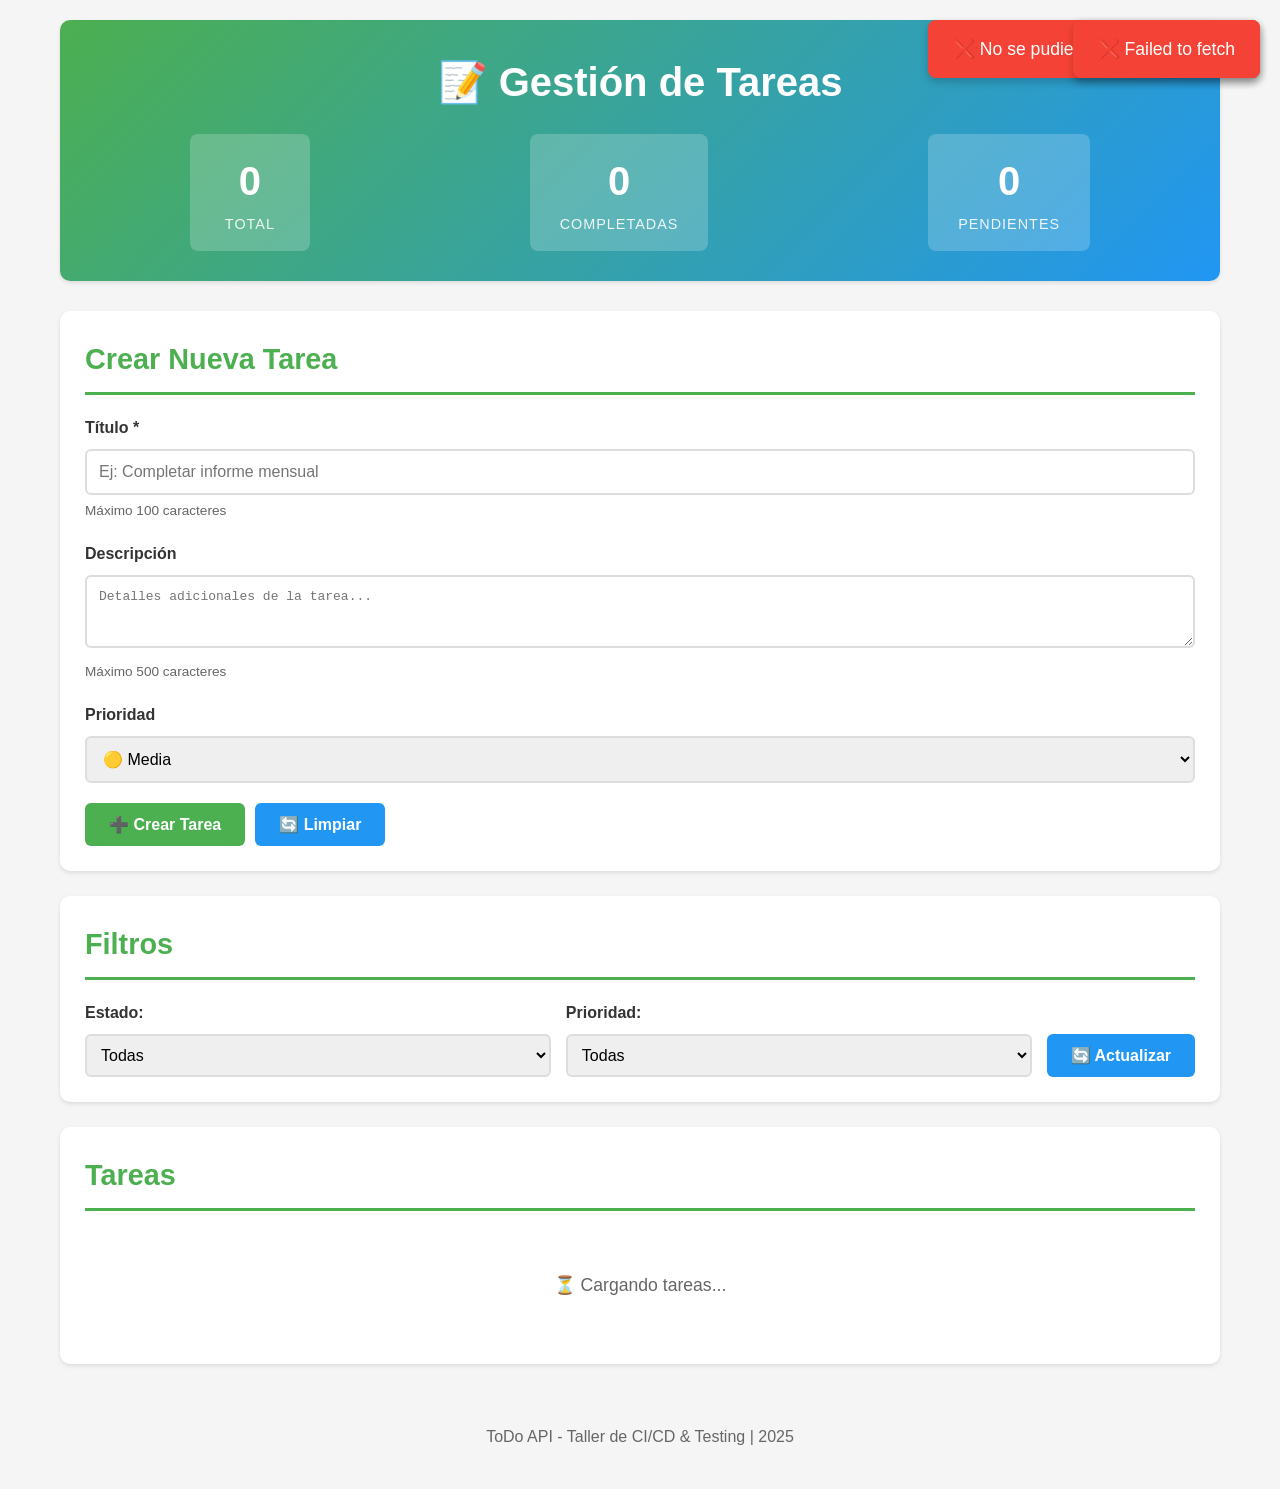
==== frontend/index.html @ 9ed6bc13 "Chore: Project" ====
<!DOCTYPE html>
<html lang="es">
<head>
    <meta charset="UTF-8">
    <meta name="viewport" content="width=device-width, initial-scale=1.0">
    <title>ToDo API - Gestión de Tareas</title>
    <link rel="stylesheet" href="css/style.css">
</head>
<body>
    <div class="container">
        <!-- Header -->
        <header class="header">
            <h1>📝 Gestión de Tareas</h1>
            <div id="stats" class="stats">
                <div class="stat-item">
                    <span class="stat-value" id="total-tasks">0</span>
                    <span class="stat-label">Total</span>
                </div>
                <div class="stat-item">
                    <span class="stat-value" id="completed-tasks">0</span>
                    <span class="stat-label">Completadas</span>
                </div>
                <div class="stat-item">
                    <span class="stat-value" id="pending-tasks">0</span>
                    <span class="stat-label">Pendientes</span>
                </div>
            </div>
        </header>

        <!-- Task Form -->
        <section class="task-form-section">
            <h2>Crear Nueva Tarea</h2>
            <form id="task-form">
                <div class="form-group">
                    <label for="task-title">Título *</label>
                    <input 
                        type="text" 
                        id="task-title" 
                        name="title" 
                        placeholder="Ej: Completar informe mensual"
                        required
                        maxlength="100"
                    >
                    <small>Máximo 100 caracteres</small>
                </div>
                
                <div class="form-group">
                    <label for="task-description">Descripción</label>
                    <textarea 
                        id="task-description" 
                        name="description" 
                        placeholder="Detalles adicionales de la tarea..."
                        rows="3"
                        maxlength="500"
                    ></textarea>
                    <small>Máximo 500 caracteres</small>
                </div>
                
                <div class="form-group">
                    <label for="task-priority">Prioridad</label>
                    <select id="task-priority" name="priority">
                        <option value="low">🟢 Baja</option>
                        <option value="medium" selected>🟡 Media</option>
                        <option value="high">🔴 Alta</option>
                    </select>
                </div>
                
                <div class="form-actions">
                    <button type="submit" class="btn btn-primary">
                        ➕ Crear Tarea
                    </button>
                    <button type="reset" class="btn btn-secondary">
                        🔄 Limpiar
                    </button>
                </div>
            </form>
        </section>

        <!-- Filters -->
        <section class="filters-section">
            <h2>Filtros</h2>
            <div class="filters">
                <div class="filter-group">
                    <label for="filter-status">Estado:</label>
                    <select id="filter-status">
                        <option value="all">Todas</option>
                        <option value="pending">Pendientes</option>
                        <option value="completed">Completadas</option>
                    </select>
                </div>
                
                <div class="filter-group">
                    <label for="filter-priority">Prioridad:</label>
                    <select id="filter-priority">
                        <option value="all">Todas</option>
                        <option value="high">Alta</option>
                        <option value="medium">Media</option>
                        <option value="low">Baja</option>
                    </select>
                </div>
                
                <button id="btn-refresh" class="btn btn-secondary">
                    🔄 Actualizar
                </button>
            </div>
        </section>

        <!-- Task List -->
        <section class="task-list-section">
            <h2>Tareas</h2>
            <div id="task-list" class="task-list">
                <p class="loading">Cargando tareas...</p>
            </div>
        </section>

        <!-- Edit Modal -->
        <div id="edit-modal" class="modal">
            <div class="modal-content">
                <span class="close">&times;</span>
                <h2>Editar Tarea</h2>
                <form id="edit-form">
                    <input type="hidden" id="edit-task-id">
                    
                    <div class="form-group">
                        <label for="edit-task-title">Título *</label>
                        <input 
                            type="text" 
                            id="edit-task-title" 
                            required
                            maxlength="100"
                        >
                    </div>
                    
                    <div class="form-group">
                        <label for="edit-task-description">Descripción</label>
                        <textarea 
                            id="edit-task-description" 
                            rows="3"
                            maxlength="500"
                        ></textarea>
                    </div>
                    
                    <div class="form-group">
                        <label for="edit-task-priority">Prioridad</label>
                        <select id="edit-task-priority">
                            <option value="low">🟢 Baja</option>
                            <option value="medium">🟡 Media</option>
                            <option value="high">🔴 Alta</option>
                        </select>
                    </div>
                    
                    <div class="form-group">
                        <label>
                            <input type="checkbox" id="edit-task-completed">
                            Marcar como completada
                        </label>
                    </div>
                    
                    <div class="form-actions">
                        <button type="submit" class="btn btn-primary">
                            💾 Guardar Cambios
                        </button>
                        <button type="button" class="btn btn-secondary" id="btn-cancel-edit">
                            ❌ Cancelar
                        </button>
                    </div>
                </form>
            </div>
        </div>

        <!-- Footer -->
        <footer class="footer">
            <p>ToDo API - Taller de CI/CD &amp; Testing | 2025</p>
        </footer>
    </div>

    <script src="js/app.js"></script>
</body>
</html>
---- frontend/css/style.css ----
/* Reset y Variables */
* {
    margin: 0;
    padding: 0;
    box-sizing: border-box;
}

:root {
    --primary-color: #4CAF50;
    --secondary-color: #2196F3;
    --danger-color: #f44336;
    --warning-color: #ff9800;
    --success-color: #4CAF50;
    --bg-color: #f5f5f5;
    --card-bg: #ffffff;
    --text-primary: #333333;
    --text-secondary: #666666;
    --border-color: #dddddd;
    --shadow: 0 2px 4px rgba(0,0,0,0.1);
    --shadow-hover: 0 4px 8px rgba(0,0,0,0.15);
}

body {
    font-family: -apple-system, BlinkMacSystemFont, 'Segoe UI', Roboto, Oxygen, Ubuntu, sans-serif;
    background-color: var(--bg-color);
    color: var(--text-primary);
    line-height: 1.6;
}

.container {
    max-width: 1200px;
    margin: 0 auto;
    padding: 20px;
}

/* Header */
.header {
    background: linear-gradient(135deg, var(--primary-color), var(--secondary-color));
    color: white;
    padding: 30px;
    border-radius: 10px;
    margin-bottom: 30px;
    box-shadow: var(--shadow);
}

.header h1 {
    font-size: 2.5em;
    margin-bottom: 20px;
    text-align: center;
}

.stats {
    display: flex;
    justify-content: space-around;
    gap: 20px;
    flex-wrap: wrap;
}

.stat-item {
    text-align: center;
    background: rgba(255, 255, 255, 0.2);
    padding: 15px 30px;
    border-radius: 8px;
    min-width: 120px;
}

.stat-value {
    display: block;
    font-size: 2.5em;
    font-weight: bold;
}

.stat-label {
    display: block;
    font-size: 0.9em;
    opacity: 0.9;
    text-transform: uppercase;
    letter-spacing: 1px;
}

/* Sections */
section {
    background: var(--card-bg);
    padding: 25px;
    margin-bottom: 25px;
    border-radius: 10px;
    box-shadow: var(--shadow);
}

section h2 {
    color: var(--primary-color);
    margin-bottom: 20px;
    font-size: 1.8em;
    border-bottom: 3px solid var(--primary-color);
    padding-bottom: 10px;
}

/* Forms */
.form-group {
    margin-bottom: 20px;
}

.form-group label {
    display: block;
    margin-bottom: 8px;
    font-weight: 600;
    color: var(--text-primary);
}

.form-group input[type="text"],
.form-group textarea,
.form-group select {
    width: 100%;
    padding: 12px;
    border: 2px solid var(--border-color);
    border-radius: 6px;
    font-size: 1em;
    transition: border-color 0.3s;
}

.form-group input[type="text"]:focus,
.form-group textarea:focus,
.form-group select:focus {
    outline: none;
    border-color: var(--primary-color);
}

.form-group small {
    display: block;
    margin-top: 5px;
    color: var(--text-secondary);
    font-size: 0.85em;
}

.form-actions {
    display: flex;
    gap: 10px;
    margin-top: 20px;
}

/* Buttons */
.btn {
    padding: 12px 24px;
    border: none;
    border-radius: 6px;
    font-size: 1em;
    font-weight: 600;
    cursor: pointer;
    transition: all 0.3s;
    display: inline-flex;
    align-items: center;
    gap: 8px;
}

.btn-primary {
    background-color: var(--primary-color);
    color: white;
}

.btn-primary:hover {
    background-color: #45a049;
    transform: translateY(-2px);
    box-shadow: var(--shadow-hover);
}

.btn-secondary {
    background-color: var(--secondary-color);
    color: white;
}

.btn-secondary:hover {
    background-color: #1976D2;
    transform: translateY(-2px);
}

.btn-danger {
    background-color: var(--danger-color);
    color: white;
    padding: 8px 16px;
    font-size: 0.9em;
}

.btn-danger:hover {
    background-color: #da190b;
}

.btn-edit {
    background-color: var(--warning-color);
    color: white;
    padding: 8px 16px;
    font-size: 0.9em;
}

.btn-edit:hover {
    background-color: #e68900;
}

.btn-complete {
    background-color: var(--success-color);
    color: white;
    padding: 8px 16px;
    font-size: 0.9em;
}

.btn-complete:hover {
    background-color: #45a049;
}

/* Filters */
.filters {
    display: flex;
    gap: 15px;
    flex-wrap: wrap;
    align-items: flex-end;
}

.filter-group {
    flex: 1;
    min-width: 200px;
}

.filter-group label {
    display: block;
    margin-bottom: 8px;
    font-weight: 600;
}

.filter-group select {
    width: 100%;
    padding: 10px;
    border: 2px solid var(--border-color);
    border-radius: 6px;
    font-size: 1em;
}

/* Task List */
.task-list {
    display: grid;
    gap: 15px;
}

.task-item {
    background: var(--card-bg);
    border: 2px solid var(--border-color);
    border-radius: 8px;
    padding: 20px;
    transition: all 0.3s;
    display: flex;
    justify-content: space-between;
    align-items: flex-start;
}

.task-item:hover {
    box-shadow: var(--shadow-hover);
    transform: translateY(-2px);
}

.task-item.completed {
    opacity: 0.7;
    background-color: #f0f0f0;
}

.task-item.completed .task-title {
    text-decoration: line-through;
    color: var(--text-secondary);
}

.task-content {
    flex: 1;
}

.task-header {
    display: flex;
    align-items: center;
    gap: 10px;
    margin-bottom: 10px;
}

.task-title {
    font-size: 1.3em;
    font-weight: 600;
    color: var(--text-primary);
}

.task-priority {
    padding: 4px 12px;
    border-radius: 12px;
    font-size: 0.8em;
    font-weight: 600;
    text-transform: uppercase;
}

.priority-high {
    background-color: #ffebee;
    color: #c62828;
}

.priority-medium {
    background-color: #fff3e0;
    color: #ef6c00;
}

.priority-low {
    background-color: #e8f5e9;
    color: #2e7d32;
}

.task-description {
    color: var(--text-secondary);
    margin-bottom: 10px;
    line-height: 1.5;
}

.task-meta {
    font-size: 0.85em;
    color: var(--text-secondary);
    display: flex;
    gap: 15px;
    flex-wrap: wrap;
}

.task-actions {
    display: flex;
    gap: 8px;
    flex-direction: column;
}

/* Modal */
.modal {
    display: none;
    position: fixed;
    z-index: 1000;
    left: 0;
    top: 0;
    width: 100%;
    height: 100%;
    background-color: rgba(0, 0, 0, 0.5);
    animation: fadeIn 0.3s;
}

.modal.active {
    display: flex;
    justify-content: center;
    align-items: center;
}

.modal-content {
    background-color: var(--card-bg);
    padding: 30px;
    border-radius: 10px;
    width: 90%;
    max-width: 600px;
    max-height: 90vh;
    overflow-y: auto;
    position: relative;
    animation: slideDown 0.3s;
}

.close {
    position: absolute;
    right: 20px;
    top: 20px;
    font-size: 28px;
    font-weight: bold;
    color: var(--text-secondary);
    cursor: pointer;
    transition: color 0.3s;
}

.close:hover {
    color: var(--danger-color);
}

/* Messages */
.loading,
.empty-state,
.error-message {
    text-align: center;
    padding: 40px;
    color: var(--text-secondary);
    font-size: 1.1em;
}

.error-message {
    color: var(--danger-color);
    background-color: #ffebee;
    border-radius: 8px;
}

/* Footer */
.footer {
    text-align: center;
    padding: 20px;
    color: var(--text-secondary);
    margin-top: 40px;
}

/* Animations */
@keyframes fadeIn {
    from { opacity: 0; }
    to { opacity: 1; }
}

@keyframes slideDown {
    from {
        opacity: 0;
        transform: translateY(-50px);
    }
    to {
        opacity: 1;
        transform: translateY(0);
    }
}

/* Responsive */
@media (max-width: 768px) {
    .container {
        padding: 10px;
    }
    
    .header h1 {
        font-size: 1.8em;
    }
    
    .stats {
        gap: 10px;
    }
    
    .stat-item {
        padding: 10px 20px;
        min-width: 90px;
    }
    
    .stat-value {
        font-size: 2em;
    }
    
    .form-actions {
        flex-direction: column;
    }
    
    .btn {
        width: 100%;
        justify-content: center;
    }
    
    .filters {
        flex-direction: column;
    }
    
    .filter-group {
        width: 100%;
    }
    
    .task-item {
        flex-direction: column;
        gap: 15px;
    }
    
    .task-actions {
        flex-direction: row;
        width: 100%;
    }
    
    .task-actions .btn {
        flex: 1;
    }
}

@media (max-width: 480px) {
    section {
        padding: 15px;
    }
    
    section h2 {
        font-size: 1.4em;
    }
    
    .task-title {
        font-size: 1.1em;
    }
}
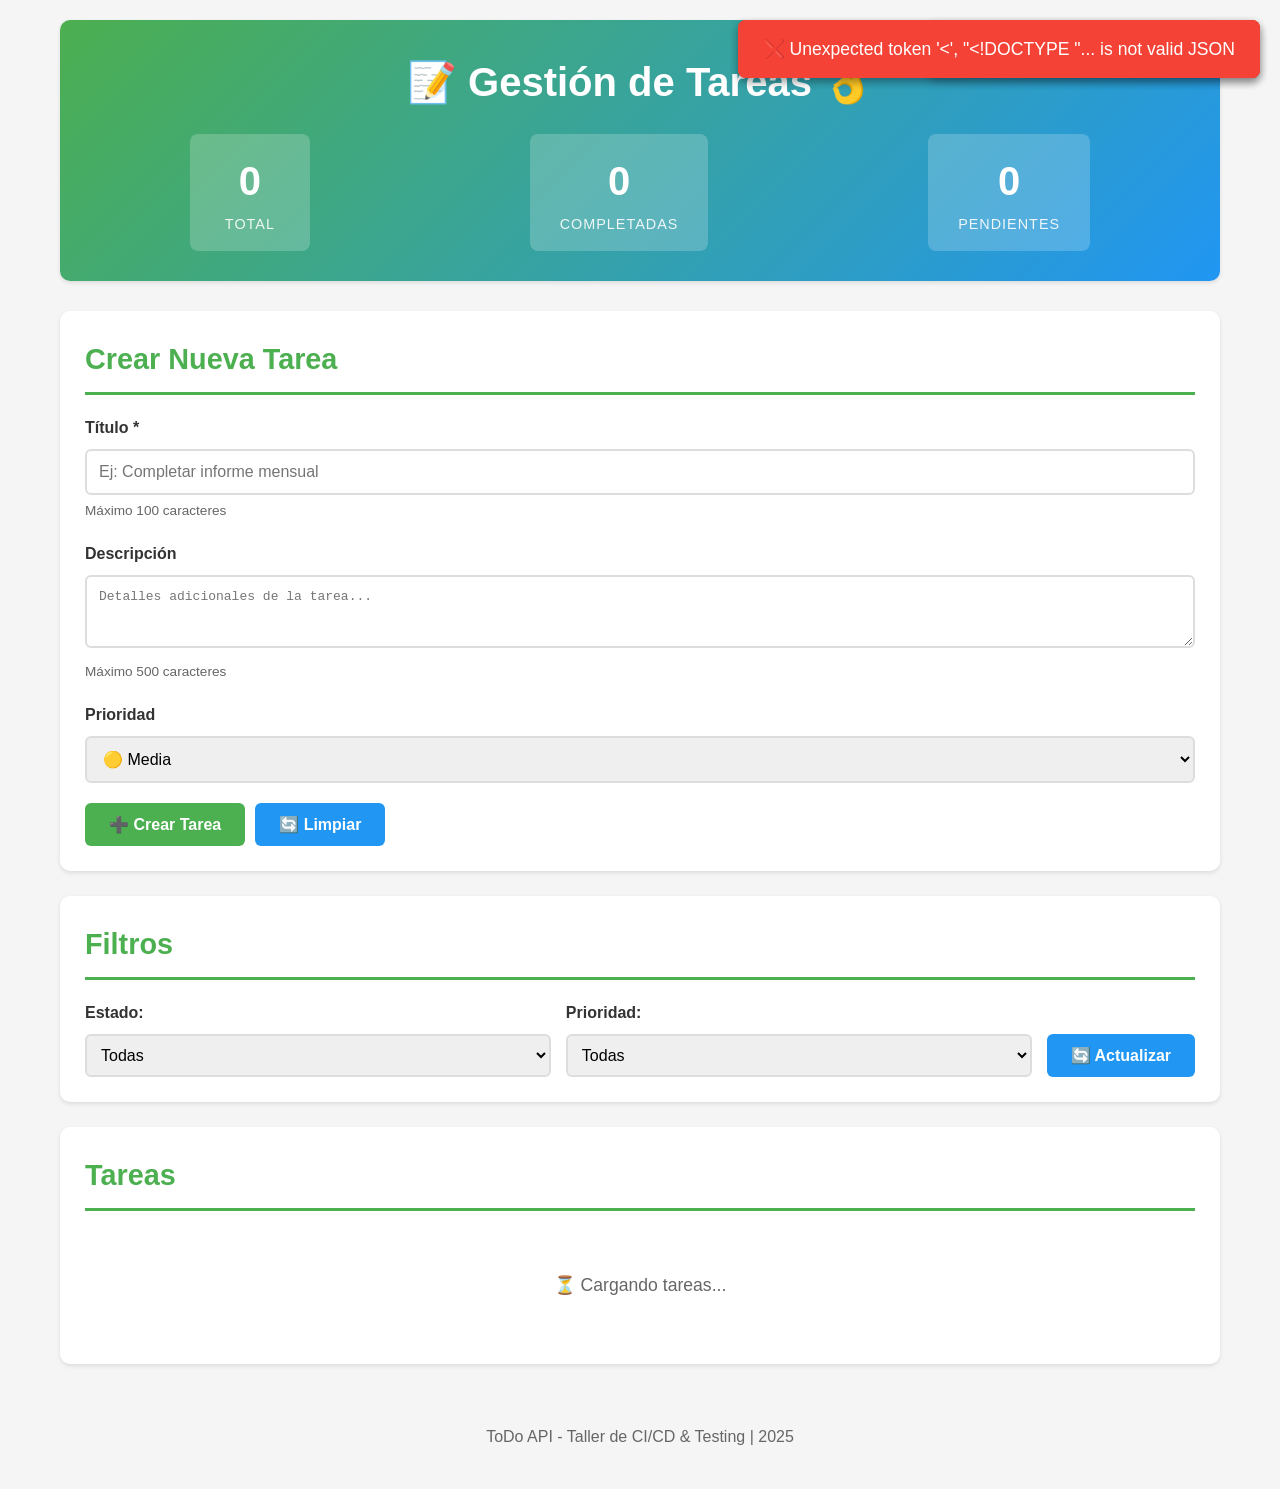
==== commit e3b80cba: "fix: ok emoji" ====
--- a/frontend/index.html
+++ b/frontend/index.html
@@ -10,7 +10,7 @@
     <div class="container">
         <!-- Header -->
         <header class="header">
-            <h1>📝 Gestión de Tareas</h1>
+            <h1>📝 Gestión de Tareas 👌</h1>
             <div id="stats" class="stats">
                 <div class="stat-item">
                     <span class="stat-value" id="total-tasks">0</span>
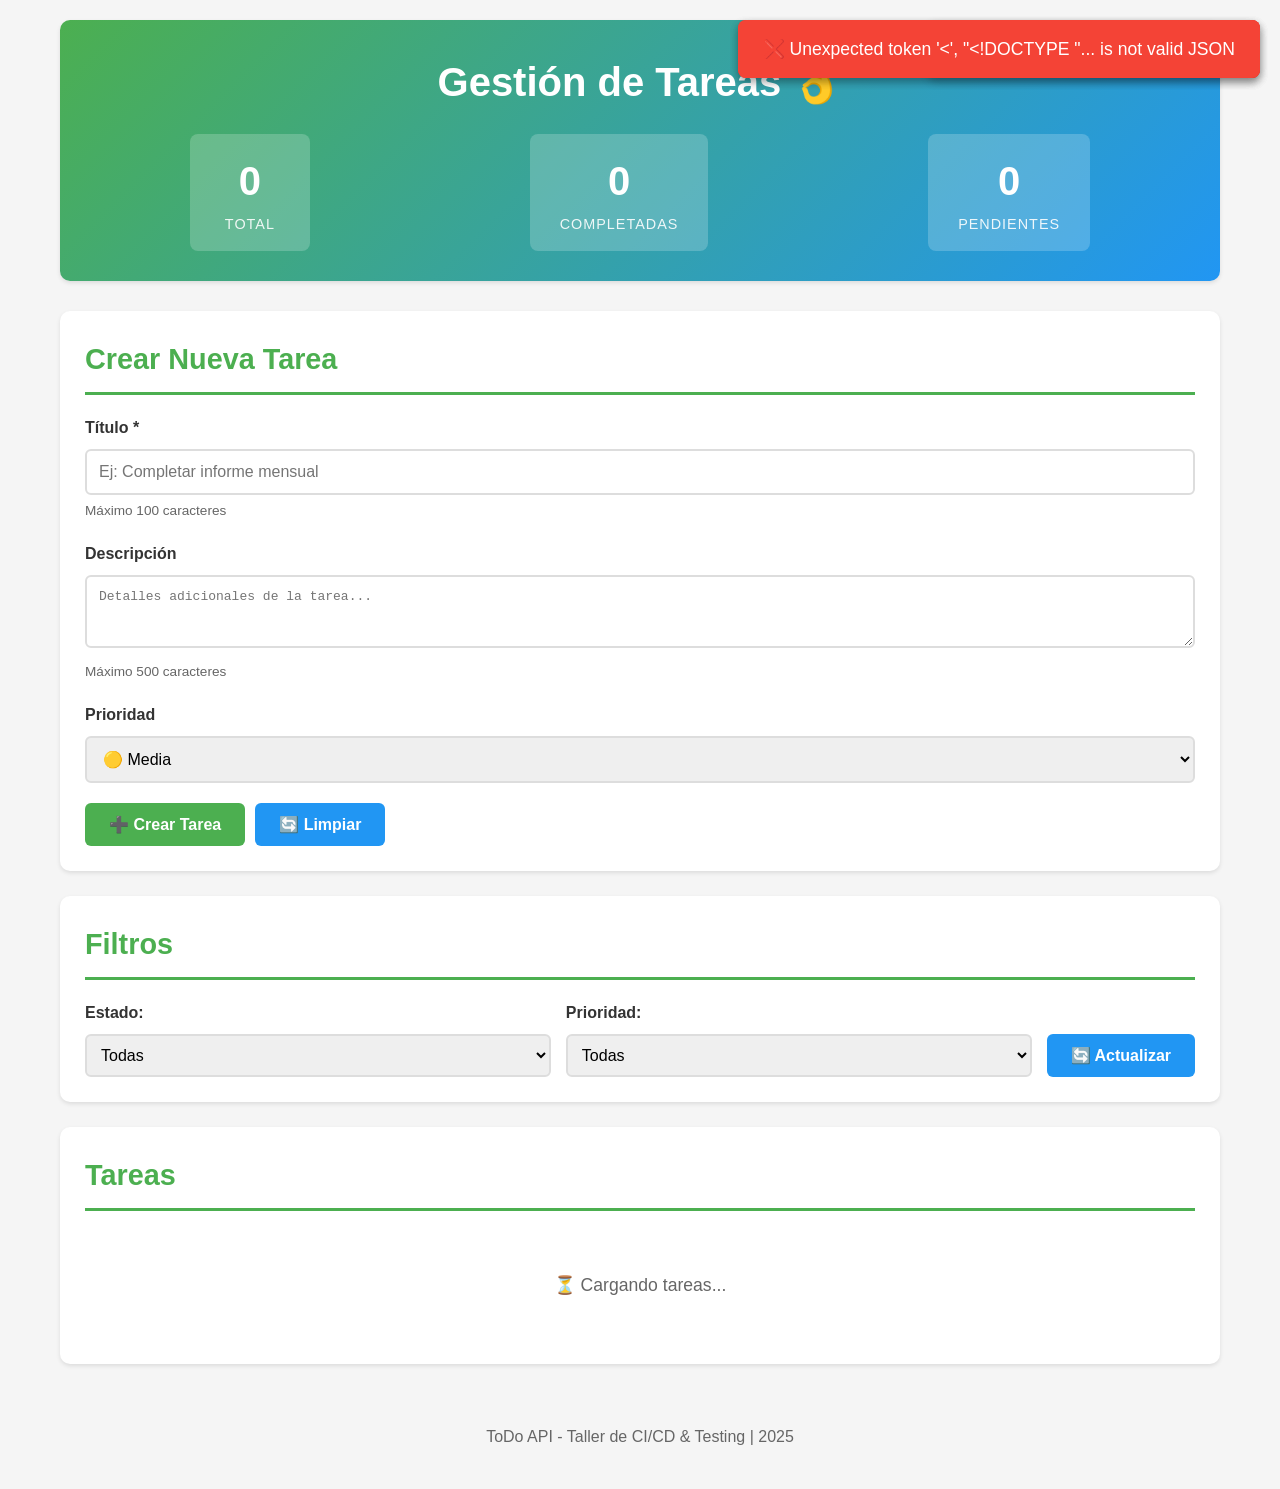
==== commit 83c0f2c1: "fix: title front" ====
--- a/frontend/index.html
+++ b/frontend/index.html
@@ -10,7 +10,7 @@
     <div class="container">
         <!-- Header -->
         <header class="header">
-            <h1>📝 Gestión de Tareas 👌</h1>
+            <h1>Gestión de Tareas 👌</h1>
             <div id="stats" class="stats">
                 <div class="stat-item">
                     <span class="stat-value" id="total-tasks">0</span>
